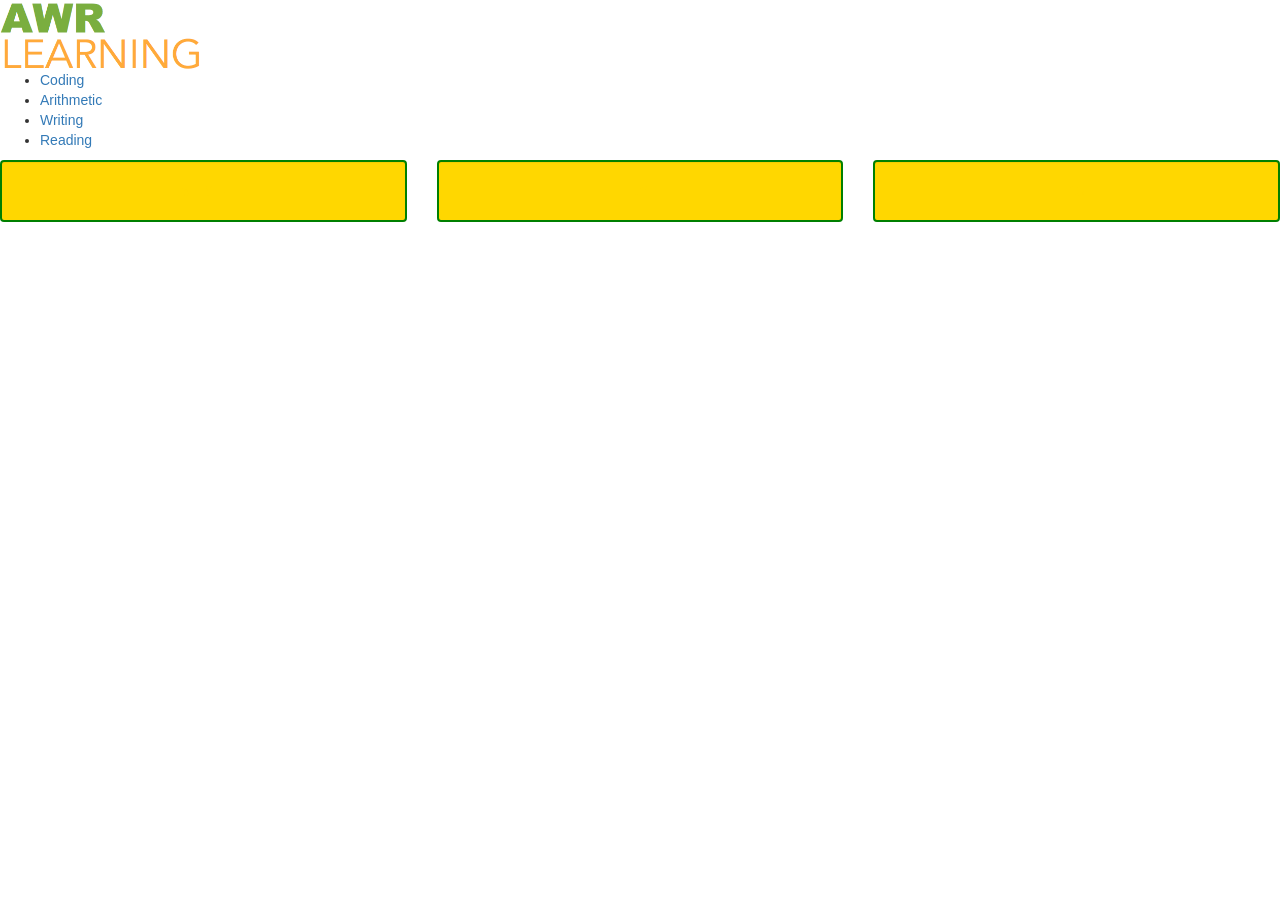
==== html/arithmetic.html @ 2894ed1a "update" ====
<!DOCTYPE html>
<html>
<head>
	<title>Arithmetic</title>
	<link rel="stylesheet" type="text/css" href="../css/mainStyle.css">
	<script src="https://code.jquery.com/jquery-2.1.4.min.js"></script>
    <link rel="stylesheet" href="https://maxcdn.bootstrapcdn.com/bootstrap/3.3.7/css/bootstrap.min.css">
    <script src="https://maxcdn.bootstrapcdn.com/bootstrap/3.3.7/js/bootstrap.min.js"></script>
    <style>

    </style>
</head>
<body>
   <div>
		<a href="../index.html"><img src="../res/logo-small.png" width="200px" height="70px"></img></a>
		<ul>
    		<li><a href="reading.html">Coding</a></li>
    		<li><a href="writing.html">Arithmetic</a></li>
    		<li><a href="arithmetic.html">Writing</a></li>
    		<li><a href="coding.html">Reading</a></li>
    	</ul>
	</div>

	<div class="row">
		<div class="col-md-4">
			<div class="well" style="text-align: center;color: gold;background-color: gold; border: 2px solid green">
				3 + 9 = 
			</div>
		</div>

		<div class="col-md-4">
			<div class="well" style="text-align: center;color: gold;background-color: gold; border: 2px solid green">
				12
			</div>
		</div>

		<div class="col-md-4">
			<div class="well" style="text-align: center;color: gold;background-color: gold; border: 2px solid green">
				15
			</div>
		</div>
	</div>

	<script>
		var select;

		$(".well").click(function() {
			//alert("clicked");
			select = this;
			$(this).css("color","green").delay(1000).fadeOut();

		});


// 		var explode = function(){
//   alert("Boom!");
// };
// setTimeout(explode, 2000);
	</script>
</body>
</html>
---- css/mainStyle.css ----
/* css for general purpose */
body {
    background-color: lightblue;
    margin-left: 20px;
}
/* css for reading section */

/* css for writing section */

/* css for arithmetic section */

/* css for creativity section */
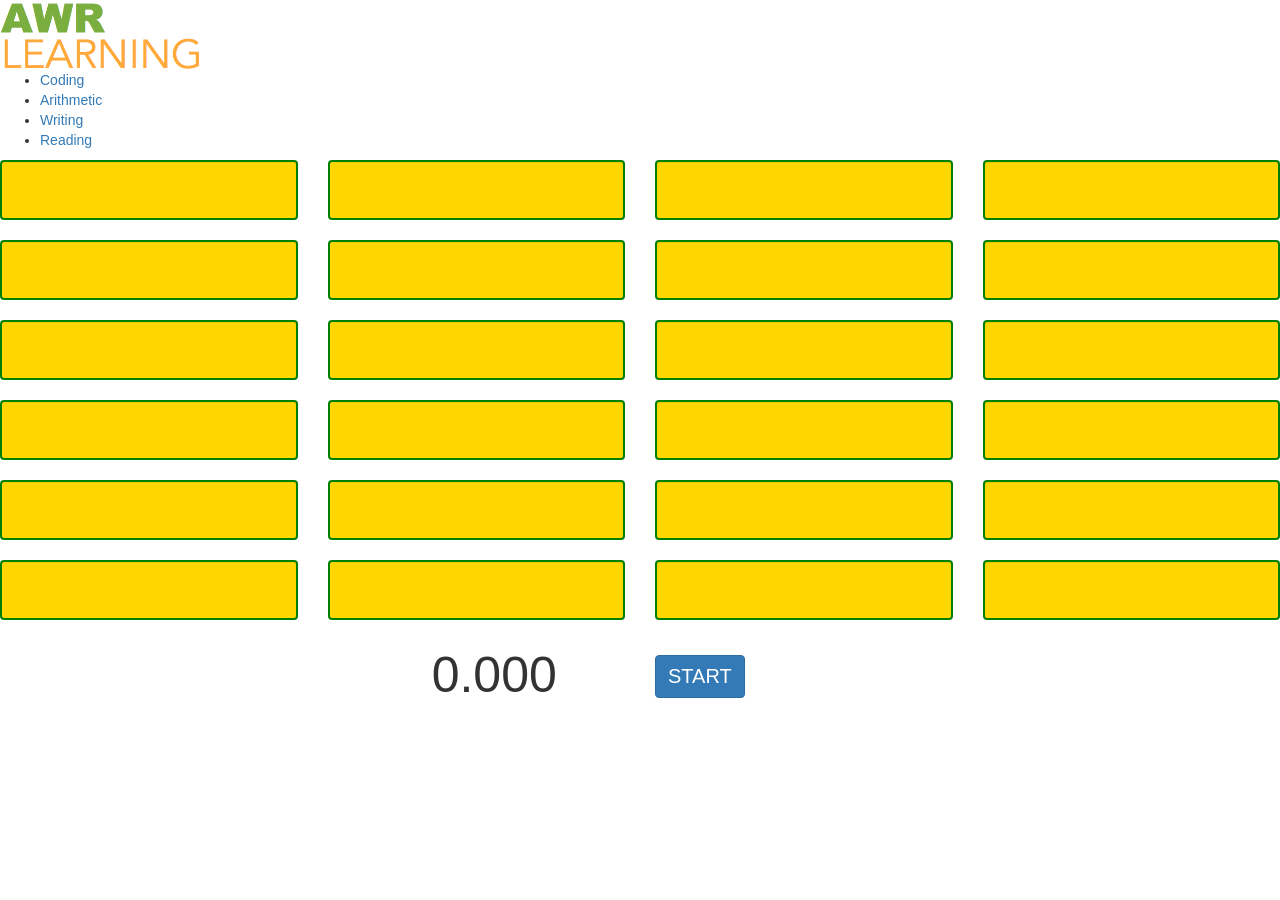
==== commit 2ef64533: "build arithmetic game" ====
--- a/html/arithmetic.html
+++ b/html/arithmetic.html
@@ -7,7 +7,28 @@
     <link rel="stylesheet" href="https://maxcdn.bootstrapcdn.com/bootstrap/3.3.7/css/bootstrap.min.css">
     <script src="https://maxcdn.bootstrapcdn.com/bootstrap/3.3.7/js/bootstrap.min.js"></script>
     <style>
-
+    .custom {
+    	height: 60px; 
+    	text-align: center;
+    	color: gold;
+    	background-color: gold;
+    	border: 2px solid green;
+    }
+
+    p {
+    	font-size: 20px;
+    	font-weight: bold;
+    }
+
+    #stopwatch {
+    	font-size: 50px;
+    }
+
+    #start {
+    	font-size: 20px;
+    	margin-top: 15px;
+    }
+ 
     </style>
 </head>
 <body>
@@ -21,41 +42,353 @@
     	</ul>
 	</div>
 
-	<div class="row">
-		<div class="col-md-4">
-			<div class="well" style="text-align: center;color: gold;background-color: gold; border: 2px solid green">
-				3 + 9 = 
-			</div>
-		</div>
-
-		<div class="col-md-4">
-			<div class="well" style="text-align: center;color: gold;background-color: gold; border: 2px solid green">
-				12
-			</div>
-		</div>
-
-		<div class="col-md-4">
-			<div class="well" style="text-align: center;color: gold;background-color: gold; border: 2px solid green">
-				15
-			</div>
+	<!-- 1 -->
+	<div class="row">
+		<div class="col-md-3" >
+			<div class="well custom" id="a1">
+				<p>36 + 17 =</p> 
+			</div>
+		</div>
+
+		<div class="col-md-3">
+			<div class="well custom" id="a2">
+				<p>55 + 26</p>
+			</div>
+		</div>
+
+		<div class="col-md-3">
+			<div class="well custom" id="a3">
+				<p>53</p>
+			</div>
+		</div>
+
+		<div class="col-md-3">
+			<div class="well custom" id="a4">
+				<p>81</p>
+			</div>
+		</div>
+	</div>
+
+	<!-- 2 -->
+	<div class="row">
+		<div class="col-md-3" >
+			<div class="well custom" id="b1">
+				<p>1 + 11 =</p> 
+			</div>
+		</div>
+
+		<div class="col-md-3">
+			<div class="well custom" id="b2">
+				<p>12</p>
+			</div>
+		</div>
+
+		<div class="col-md-3">
+			<div class="well custom" id="b3">
+				<p>15</p>
+			</div>
+		</div>
+
+		<div class="col-md-3">
+			<div class="well custom" id="b4">
+				<p>3 x 5</p>
+			</div>
+		</div>
+	</div>
+
+	<!-- 3 -->
+	<div class="row">
+		<div class="col-md-3" >
+			<div class="well custom" id="c1">
+				<p>1 + 11 =</p> 
+			</div>
+		</div>
+
+		<div class="col-md-3">
+			<div class="well custom" id="c2">
+				<p>12</p>
+			</div>
+		</div>
+
+		<div class="col-md-3">
+			<div class="well custom" id="c3">
+				<p>15</p>
+			</div>
+		</div>
+
+		<div class="col-md-3">
+			<div class="well custom" id="c4">
+				<p>3 x 5</p>
+			</div>
+		</div>
+	</div>
+
+	<!-- 4 -->
+	<div class="row">
+		<div class="col-md-3" >
+			<div class="well custom" id="d1">
+				<p>1 + 11 =</p> 
+			</div>
+		</div>
+
+		<div class="col-md-3">
+			<div class="well custom" id="d2">
+				<p>12</p>
+			</div>
+		</div>
+
+		<div class="col-md-3">
+			<div class="well custom" id="d3">
+				<p>15</p>
+			</div>
+		</div>
+
+		<div class="col-md-3">
+			<div class="well custom" id="d4">
+				<p>3 x 5</p>
+			</div>
+		</div>
+	</div>
+
+	<!-- 5 -->
+	<div class="row">
+		<div class="col-md-3" >
+			<div class="well custom" id="e1">
+				<p>1 + 11 =</p> 
+			</div>
+		</div>
+
+		<div class="col-md-3">
+			<div class="well custom" id="e2">
+				<p>12</p>
+			</div>
+		</div>
+
+		<div class="col-md-3">
+			<div class="well custom" id="e3">
+				<p>15</p>
+			</div>
+		</div>
+
+		<div class="col-md-3">
+			<div class="well custom" id="e4">
+				<p>3 x 5</p>
+			</div>
+		</div>
+	</div>
+
+	<!-- 5 -->
+	<div class="row">
+		<div class="col-md-3" >
+			<div class="well custom" id="f1">
+				<p>1 + 11 =</p> 
+			</div>
+		</div>
+
+		<div class="col-md-3">
+			<div class="well custom" id="f2">
+				<p>12</p>
+			</div>
+		</div>
+
+		<div class="col-md-3">
+			<div class="well custom" id="f3">
+				<p>15</p>
+			</div>
+		</div>
+
+		<div class="col-md-3">
+			<div class="well custom" id="f4">
+				<p>3 x 5</p>
+			</div>
+		</div>
+	</div>
+
+	<div class="row">
+		<div class="col-md-6">
+			<div class="col-md-8"></div>
+			<div class="col-md-4">
+				<div id="stopwatch">
+					0.000
+				</div>
+			</div>
+		</div>
+
+		<div class="col-md-6">
+			<button id="start" type="button" class="btn btn-primary">START</button>
 		</div>
 	</div>
 
 	<script>
-		var select;
-
+	
+	// stopwatch reference
+	// author: maček 
+	// link: http://stackoverflow.com/questions/20318822/how-to-create-a-stopwatch-using-javascript
+
+	var interval, offset, clock,timer;
+
+	timer = document.getElementById("stopwatch");
+
+	$("#start").click(function(){
+		reset();
+		resetWell();
+		start();
+	});
+
+	function start() {
+	    if (!interval) {
+	      offset   = Date.now();
+	      interval = setInterval(update);
+	    }
+	  }
+  
+	  function stop() {
+	    if (interval) {
+	      clearInterval(interval);
+	      interval = null;
+	    }
+	  }
+	  
+	  function reset() {
+	    clock = 0;
+	    render(0);
+	  }
+	  
+	  function update() {
+	    clock += delta();
+	    render();
+	  }
+	  
+	  function render() {
+	    timer.innerHTML = clock/1000; 
+	  }
+	  
+	  function delta() {
+	    var now = Date.now(),
+	        d   = now - offset;
+	    
+	    offset = now;
+	    return d;
+	  }
+
+
+	  function resetWell(){
+	  	$(".well").css("background-color","gold");
+	  	$(".well").css("color","gold");
+	  	$(".well").css("pointer-events","auto");
+	  }
+
+	$(document).ready(function(){
+		
+		var ids = [];
+		var counter = 0;
 		$(".well").click(function() {
-			//alert("clicked");
-			select = this;
-			$(this).css("color","green").delay(1000).fadeOut();
-
+
+			var id = $(this).attr("id");
+			//var id = $(this).find("p");
+			ids.push(id);
+			$(this).find("p").show().css("color","green");
+			$(this).find("p").show().delay(1000).fadeOut();
+			
+
+			if(ids.length == 2) {
+				var first = document.getElementById(ids.pop());
+				var second = document.getElementById(ids.pop());
+				var fisrt_text = first.childNodes[1].innerHTML;
+				var second_text = second.childNodes[1].innerHTML;
+
+				var result = evaluate(fisrt_text,second_text);
+
+				if(result) {
+					counter++;
+					first.style.backgroundColor="white";
+					first.style.color="green";
+					first.style.pointerEvents = "none";
+					first.innerHTML = fisrt_text;
+
+					second.style.backgroundColor="white";
+					second.style.color="green";
+					second.style.pointerEvents = "none";
+					second.innerHTML = second_text;
+				}
+				
+				if(counter == 12) {
+					stop();
+				}
+			}
+
+
+			
 		});
 
-
-// 		var explode = function(){
-//   alert("Boom!");
-// };
-// setTimeout(explode, 2000);
+		function evaluate(left,right){
+			var left_arr = left.split(" "); 
+			var right_arr = right.split(" "); 
+
+			if(left_arr.length == right_arr.length) {
+				return false;
+			}
+
+			if(left_arr.length > 1) {
+				var op = left_arr[1];          // operator 
+				var f = parseInt(left_arr[0]); // first operand
+				var s = parseInt(left_arr[2]); // second operand
+				var r = parseInt(right_arr[0]); //result
+				if(op === "+"){
+					if(f + s != r) {
+						return false;
+					}
+				}
+				if(op === "-"){
+					if(f - s != r) {
+						return false;
+					}
+				}
+				if(op === "x"){
+					if(f * s != r) {
+						return false;
+					}
+				}
+				if(op === "/"){
+					if(f / s != r) {
+						return false;
+					}
+				}
+
+			}
+
+			if(right_arr.length > 1) {
+				var op = right_arr[1];          // operator 
+				var f = parseInt(right_arr[0]); // first operand
+				var s = parseInt(right_arr[2]); // second operand
+				var r = parseInt(left_arr[0]); //result
+				if(op === "+"){
+					if(f + s != r) {
+						return false;
+					}
+				}
+				if(op === "-"){
+					if(f - s != r) {
+						return false;
+					}
+				}
+				if(op === "x"){
+					if(f * s != r) {
+						return false;
+					}
+				}
+				if(op === "/"){
+					if(f / s != r) {
+						return false;
+					}
+				}
+			}	
+
+			return true;
+		}
+	});
+		
+
 	</script>
 </body>
 </html>
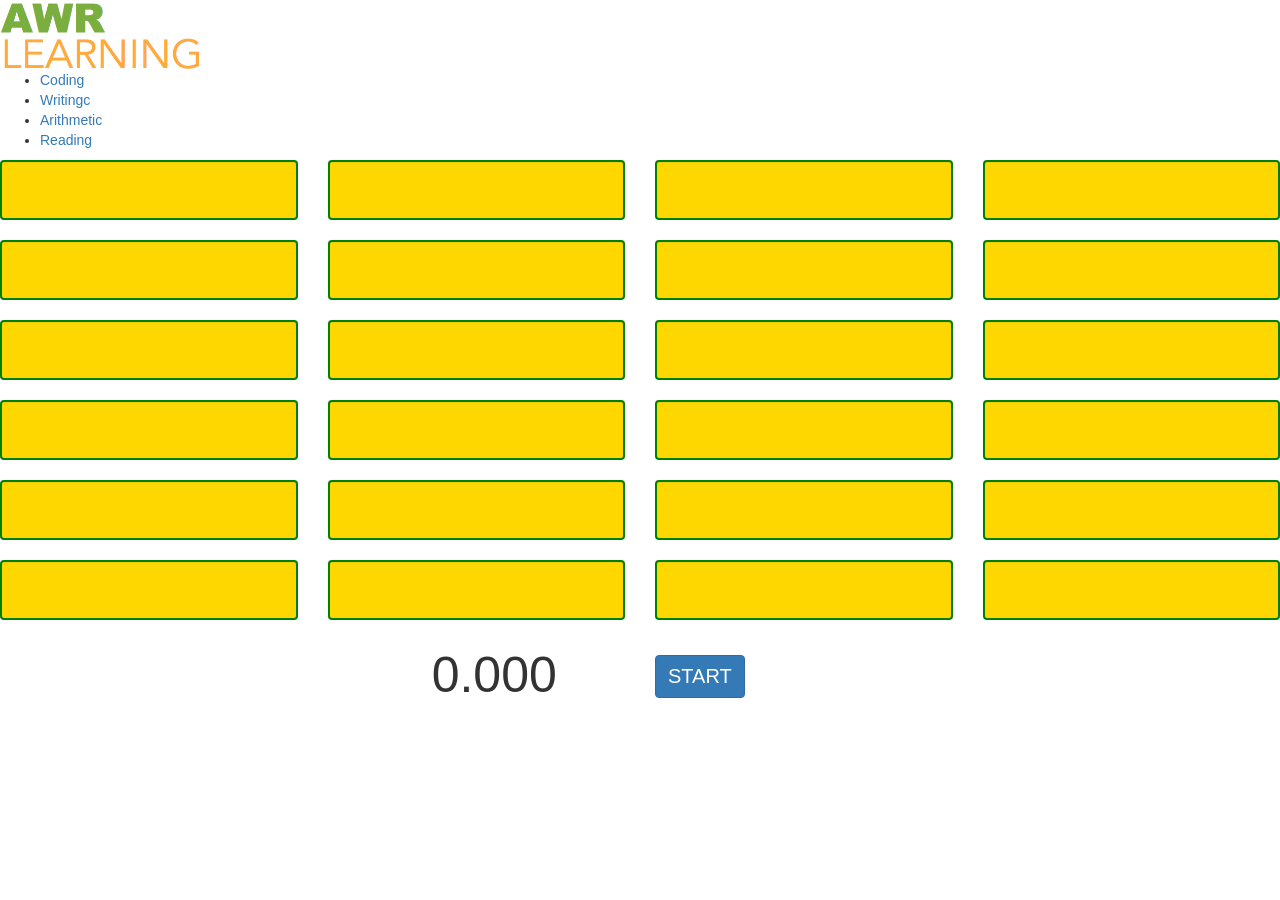
==== commit 089473de: "Correct Links" ====
--- a/html/arithmetic.html
+++ b/html/arithmetic.html
@@ -36,8 +36,8 @@
 		<a href="../index.html"><img src="../res/logo-small.png" width="200px" height="70px"></img></a>
 		<ul>
     		<li><a href="reading.html">Coding</a></li>
-    		<li><a href="writing.html">Arithmetic</a></li>
-    		<li><a href="arithmetic.html">Writing</a></li>
+    		<li><a href="writing.html">Writingc</a></li>
+    		<li><a href="arithmetic.html">Arithmetic</a></li>
     		<li><a href="coding.html">Reading</a></li>
     	</ul>
 	</div>
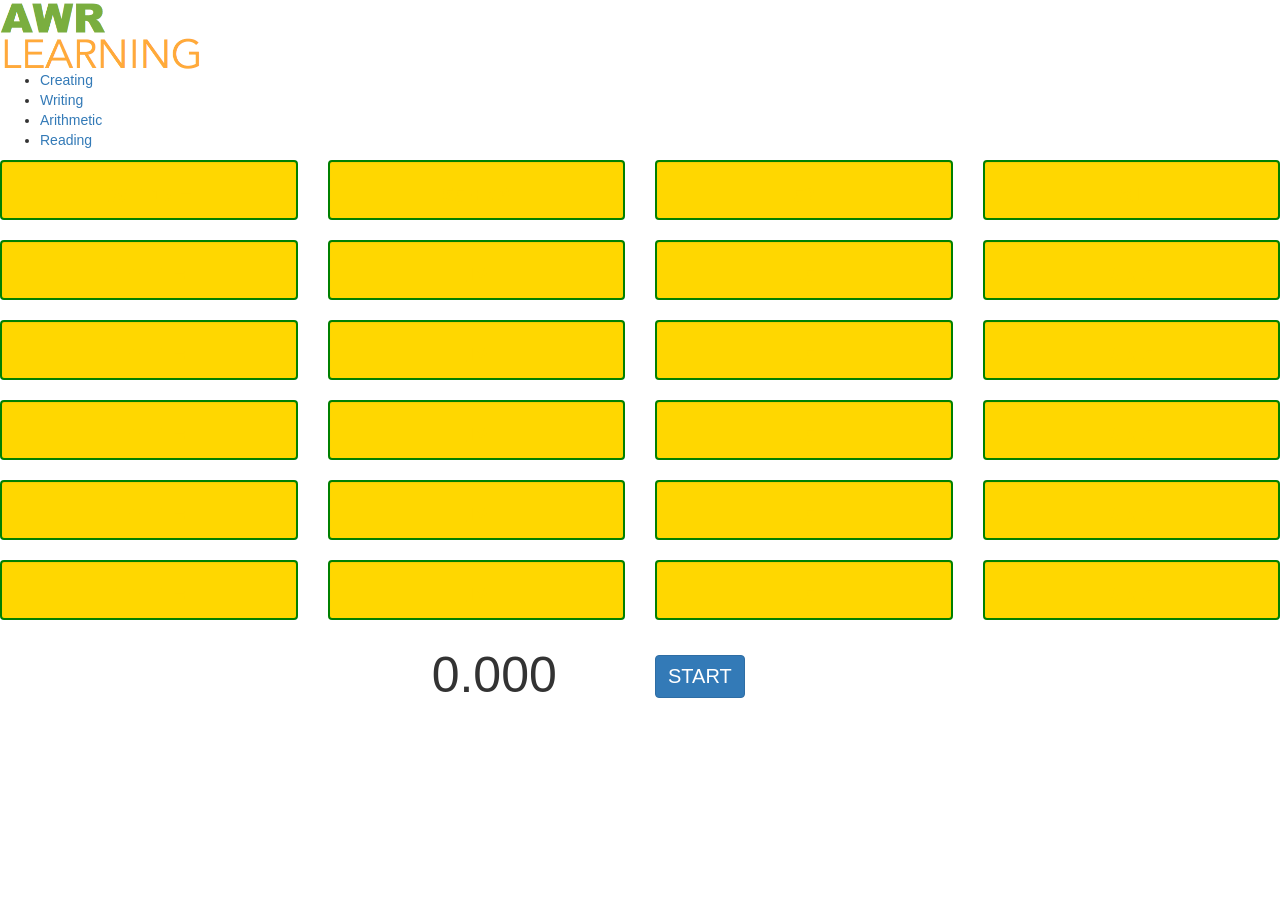
==== commit 1c8d3ab1: "fix naviagtion" ====
--- a/html/arithmetic.html
+++ b/html/arithmetic.html
@@ -35,10 +35,10 @@
    <div>
 		<a href="../index.html"><img src="../res/logo-small.png" width="200px" height="70px"></img></a>
 		<ul>
-    		<li><a href="reading.html">Coding</a></li>
-    		<li><a href="writing.html">Writingc</a></li>
+    		<li><a href="creating.html">Creating</a></li>
+    		<li><a href="writing.html">Writing</a></li>
     		<li><a href="arithmetic.html">Arithmetic</a></li>
-    		<li><a href="coding.html">Reading</a></li>
+    		<li><a href="reading.html">Reading</a></li>
     	</ul>
 	</div>
 
